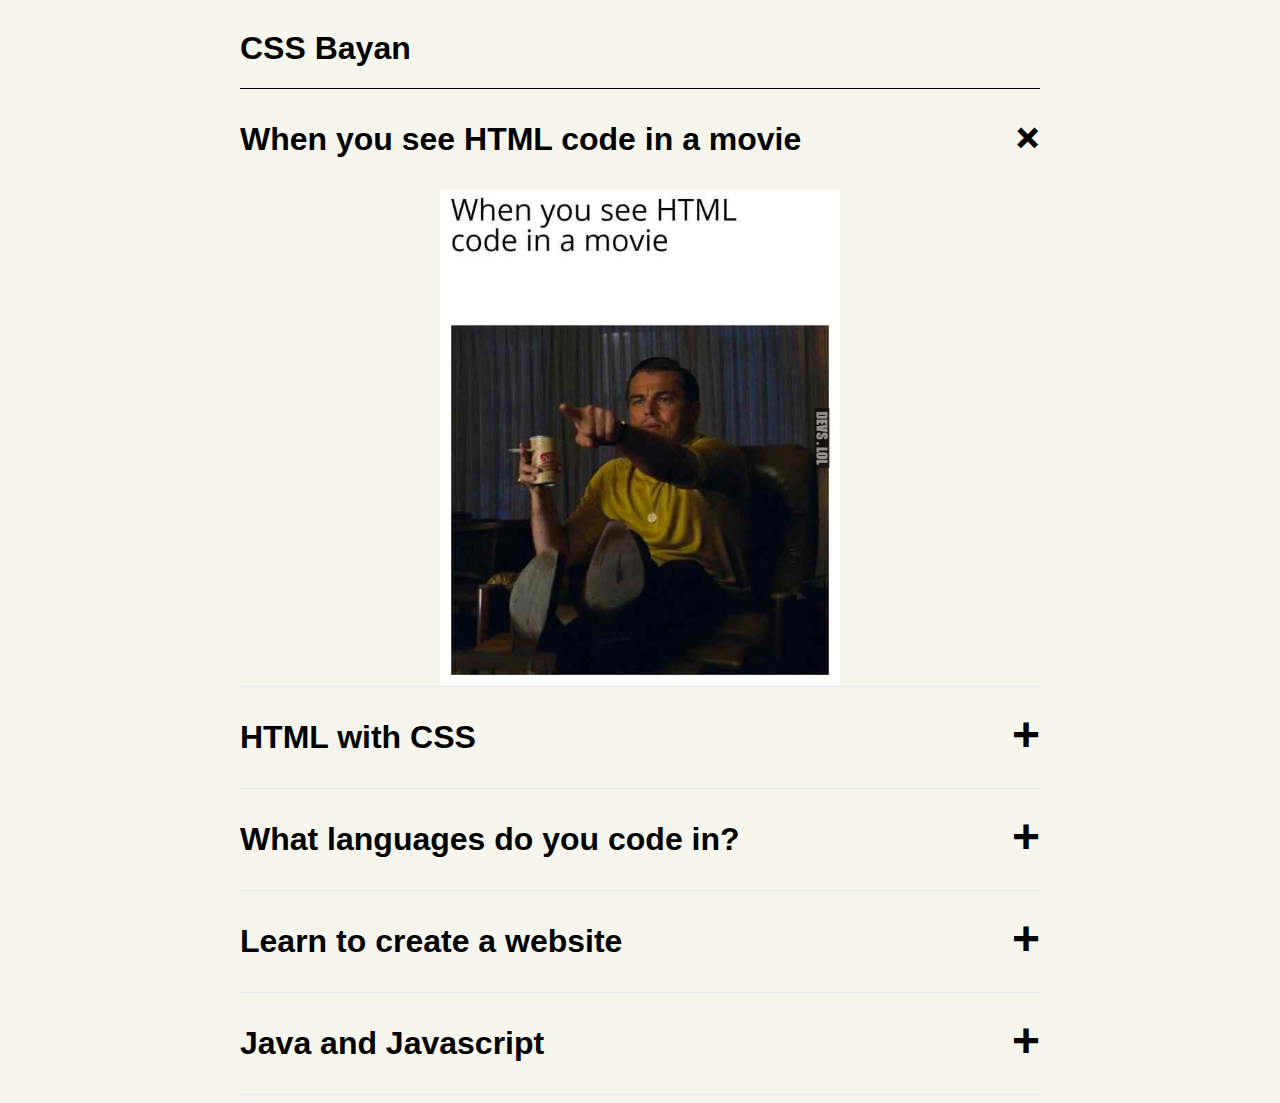
==== cssBayan/index.html @ efd225ba "refactor: create cssBayan directory - 11.03.2023 : 21:37" ====
<!DOCTYPE html>
<html lang="en">

<head>
    <meta charset="UTF-8">
    <meta http-equiv="X-UA-Compatible" content="IE=edge">
    <meta name="viewport" content="width=device-width, initial-scale=1.0">
    <title>CSS Bayan</title>
    <link rel="stylesheet" href="./style.css">
</head>

<body>
    <div class="container">
        <h1 class="main-title">CSS Bayan</h1>
        <div class="accordion">
            <div class="meme">
                <input class="meme__input" type="radio" name="panel" id="panel-1" checked />
                <label for="panel-1">
                    <div class="label__wrapper">
                        <p>When you see HTML code in a movie</p>
                        <span class="plus">&#43;</span>
                    </div>
                    <img class="meme__img" src="./img/meme-1.jpg" alt="mem" />
                </label>
            </div>
            <div class="meme">
                <input class="meme__input" type="radio" name="panel" id="panel-2" />
                <label for="panel-2">
                    <div class="label__wrapper">
                        <p>HTML with CSS</p>
                        <span class="plus">&#43;</span>
                    </div>
                    <img class="meme__img" src="./img/meme-2.jpg" alt="mem" />
                </label>
            </div>
            <div class="meme">
                <input class="meme__input" type="radio" name="panel" id="panel-3" />
                <label for="panel-3">
                    <div class="label__wrapper">
                        <p>What languages do you code in?</p>
                        <span class="plus">&#43;</span>
                    </div>
                    <img class="meme__img" src="./img/meme-3.jpg" alt="mem" />
                </label>
            </div>
            <div class="meme">
                <input class="meme__input" type="radio" name="panel" id="panel-4" />
                <label for="panel-4">
                    <div class="label__wrapper">
                        <p>Learn to create a website</p>
                        <span class="plus">&#43;</span>
                    </div>
                    <img class="meme__img" src="./img/meme-4.jpg" alt="mem" />
                </label>
            </div>
            <div class="meme">
                <input class="meme__input" type="radio" name="panel" id="panel-5" />
                <label for="panel-5">
                    <div class="label__wrapper">
                        <p>Java and Javascript</p>
                        <span class="plus">&#43;</span>
                    </div>
                    <img class="meme__img" src="./img/meme-5.jpg" alt="mem" />
                </label>
            </div>
        </div>
    </div>
</body>
</html>
---- cssBayan/style.css ----
*,
*:before,
*:after {
    box-sizing: border-box;
}
body {
    font-family: sans-serif;
    background-color: #f6f6ec;
}
.container {
    max-width: 800px;
    margin: 0 auto;
}
.main-title {
    font-size: 2em;
    line-height: 2.5;
    margin: 0;
    border-bottom: 1px solid black;
}
.accordion {
    display: flex;
    flex-direction: column;
    justify-content: center;
}
.meme {
    border-bottom: 1px solid #e3e7e7;
}
.label__wrapper {
    display: flex;
    justify-content: space-between;
    padding: 0;
    cursor: pointer;
}
.meme__input {
    display: none;
}
.meme__img {
    display: block;
    max-width: 400px;
    margin: 0 auto;
    overflow: hidden;
    max-height: 0;
}
.meme__input:checked + label .plus,
.meme:hover .plus {
    transform: rotate(45deg);
}
.meme__input:checked + label .meme__img,
.meme:hover .meme__img {
    overflow: visible;
    max-height: 100000px;
}
.plus {
    font-size: 1.5em;
    line-height: 2em;
    font-weight: 700;
}
.accordion {
    width: 100%;
    font-size: 2em;
    font-weight: 700;
}

/* Реализуйте адаптивный дизайн с тремя контрольными точками. Аккордеон корректно отображается на мобильных 320х568, планшетных 820х1180, десктопных 1920х1080; */
/* Плавные переходы применяются для смены мемов и смены иконки; */
/* Размер шрифта должен быть изменен на каждом устройстве (мобильном, планшете, компьютере) */
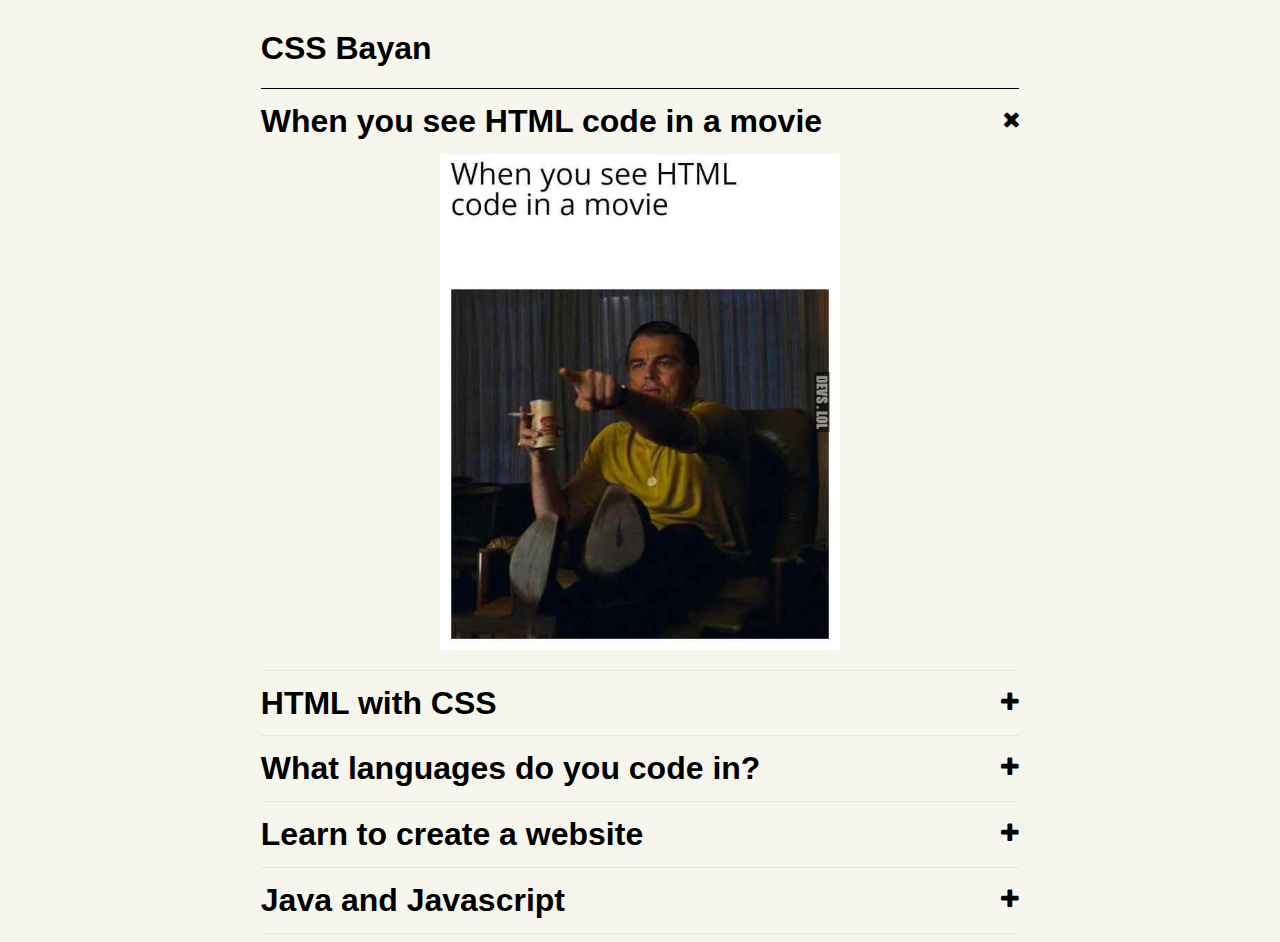
==== commit 4854d4a0: "feat: add icons - 12.03.2023 11:03" ====
--- a/cssBayan/index.html
+++ b/cssBayan/index.html
@@ -6,7 +6,8 @@
     <meta http-equiv="X-UA-Compatible" content="IE=edge">
     <meta name="viewport" content="width=device-width, initial-scale=1.0">
     <title>CSS Bayan</title>
-    <link rel="stylesheet" href="./style.css">
+    <link rel="stylesheet" href="./css/font-awesome.min.css">
+    <link rel="stylesheet" href="./css/style.css">
 </head>
 
 <body>
@@ -18,7 +19,7 @@
                 <label for="panel-1">
                     <div class="label__wrapper">
                         <p>When you see HTML code in a movie</p>
-                        <span class="plus">&#43;</span>
+                        <span class="plus"><i class="fa fa-plus" aria-hidden="true"></i></span>
                     </div>
                     <img class="meme__img" src="./img/meme-1.jpg" alt="mem" />
                 </label>
@@ -28,7 +29,7 @@
                 <label for="panel-2">
                     <div class="label__wrapper">
                         <p>HTML with CSS</p>
-                        <span class="plus">&#43;</span>
+                        <span class="plus"><i class="fa fa-plus" aria-hidden="true"></i></span>
                     </div>
                     <img class="meme__img" src="./img/meme-2.jpg" alt="mem" />
                 </label>
@@ -38,7 +39,7 @@
                 <label for="panel-3">
                     <div class="label__wrapper">
                         <p>What languages do you code in?</p>
-                        <span class="plus">&#43;</span>
+                        <span class="plus"><i class="fa fa-plus" aria-hidden="true"></i></span>
                     </div>
                     <img class="meme__img" src="./img/meme-3.jpg" alt="mem" />
                 </label>
@@ -48,7 +49,7 @@
                 <label for="panel-4">
                     <div class="label__wrapper">
                         <p>Learn to create a website</p>
-                        <span class="plus">&#43;</span>
+                        <span class="plus"><i class="fa fa-plus" aria-hidden="true"></i></span>
                     </div>
                     <img class="meme__img" src="./img/meme-4.jpg" alt="mem" />
                 </label>
@@ -58,7 +59,7 @@
                 <label for="panel-5">
                     <div class="label__wrapper">
                         <p>Java and Javascript</p>
-                        <span class="plus">&#43;</span>
+                        <span class="plus"><i class="fa fa-plus" aria-hidden="true"></i></span>
                     </div>
                     <img class="meme__img" src="./img/meme-5.jpg" alt="mem" />
                 </label>
--- a/cssBayan/css/style.css
+++ b/cssBayan/css/style.css
@@ -0,0 +1,74 @@
+*,
+*:before,
+*:after {
+    box-sizing: border-box;
+}
+body {
+    font-family: 'Open Sans', sans-serif;
+    background-color: #f6f6ec;
+}
+p {
+    margin: 0;
+}
+.container {
+    max-width: 60%;
+    margin: 0 auto;
+}
+.main-title {
+    font-size: 2em;
+    line-height: 2.5;
+    margin: 0;
+    border-bottom: 1px solid black;
+}
+.accordion {
+    display: flex;
+    flex-direction: column;
+    justify-content: center;
+}
+.meme {
+    border-bottom: 1px solid #e3e7e7;
+}
+.label__wrapper {
+    display: flex;
+    align-items: center;
+    justify-content: space-between;
+    padding: 10px 0;
+    cursor: pointer;
+}
+.meme__input {
+    display: none;
+}
+.meme__img {
+    display: block;
+    max-width: 400px;
+    margin: 0 auto;
+    overflow: hidden;
+    max-height: 0;
+}
+.meme__input:checked + label .plus,
+.meme:hover .plus {
+    transform: rotate(45deg);
+}
+.meme__input:checked + label .meme__img,
+.meme:hover .meme__img {
+    overflow: visible;
+    max-height: 100000px;
+    margin-bottom: 20px;
+}
+.plus {
+    font-size: .7em;
+    line-height: 2em;
+    font-weight: 700;
+}
+.accordion {
+    width: 100%;
+    font-size: 2em;
+    font-weight: 700;
+}
+
+/* Реализуйте адаптивный дизайн с тремя контрольными точками. Аккордеон корректно отображается на мобильных 320х568, планшетных 820х1180, десктопных 1920х1080; */
+/* Плавные переходы применяются для смены мемов и смены иконки; */
+/* Размер шрифта должен быть изменен на каждом устройстве (мобильном, планшете, компьютере) */
+/* Когда решение будет готово - откройте Pull Request из ветки gh-pages в основную ветку. Имя запроса на слияние должно совпадать с именем задачи.
+Описание запроса на слияние должно соответствовать руководству. НЕ объединяйте этот запрос на слияние.
+Ссылка на этот запрос на слияние должна быть отправлена ​​в форму перекрестной проверки. Пулл-реквест должен содержать полное описание — что было сделано, а что пропущено. */